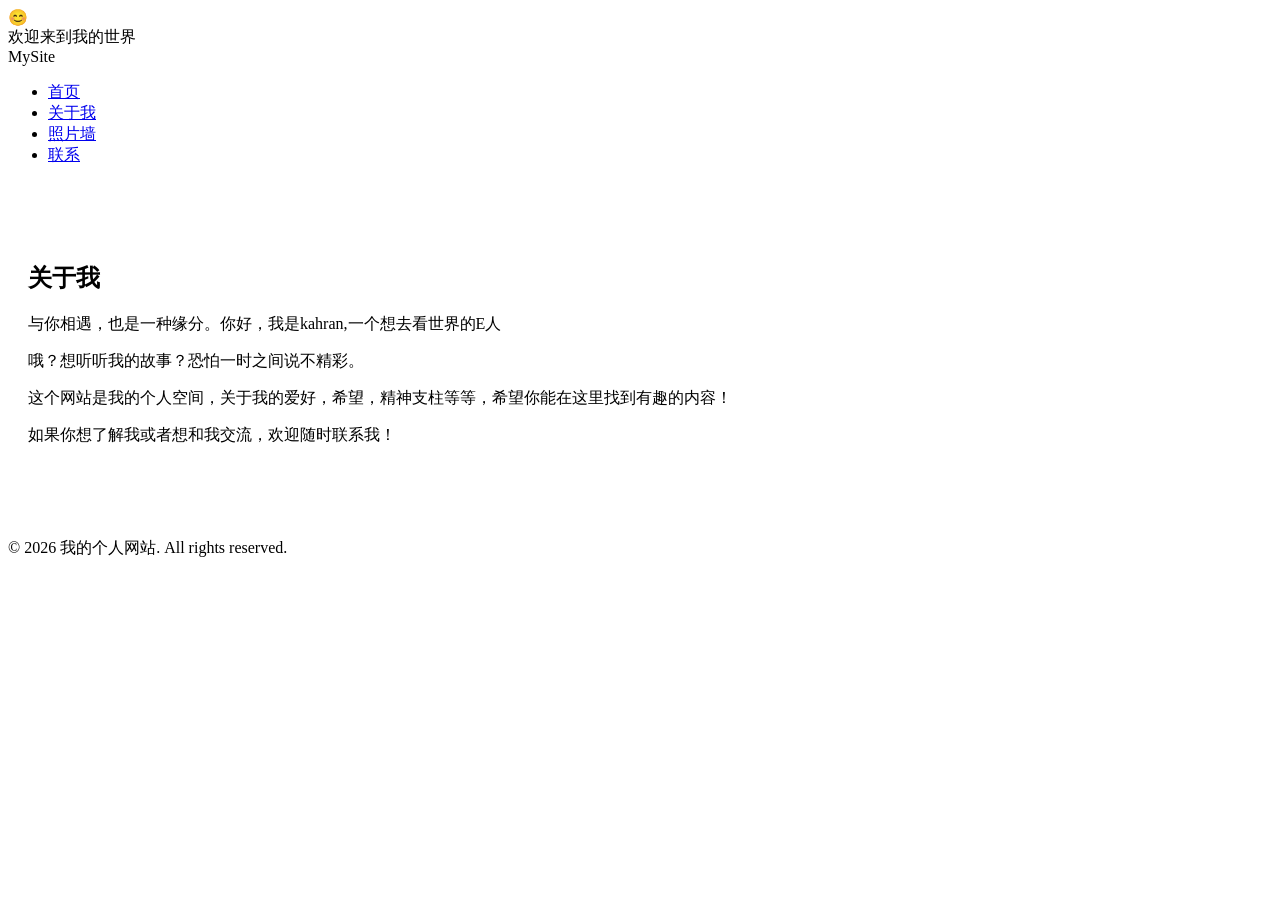
==== about.html @ 70746fa4 "Add files via upload" ====
<!DOCTYPE html>
<html lang="zh-CN">
<head>
  <meta charset="UTF-8">
  <meta name="viewport" content="width=device-width, initial-scale=1.0">
  <title>关于我 - 我的个人网站</title>
  <link rel="stylesheet" href="css/style.css">
</head>
<body>
  <div class="overlay"></div>
  <div id="welcome-popup">
    <div class="emoji">😊</div>
    <div class="message">欢迎来到我的世界</div>
  </div>

  <header>
    <nav>
      <div class="logo">MySite</div>
      <ul class="nav-links">
        <li><a href="index.html">首页</a></li>
        <li><a href="about.html">关于我</a></li>
        <li><a href="gallery.html">照片墙</a></li>
        <li><a href="contact.html">联系</a></li>
      </ul>
    </nav>
  </header>

  <main>
    <div class="page">
      <section class="container" style="padding: 60px 20px;">
        <h2 class="section-title">关于<span>我</span></h2>
        <div class="about-content">
          <p>与你相遇，也是一种缘分。你好，我是kahran,一个想去看世界的E人</p>
          <p>哦？想听听我的故事？恐怕一时之间说不精彩。</p>
          <p>这个网站是我的个人空间，关于我的爱好，希望，精神支柱等等，希望你能在这里找到有趣的内容！</p>
          <p>如果你想了解我或者想和我交流，欢迎随时联系我！</p>
        </div>
      </section>
    </div>
  </main>

  <footer>
    <p>&copy; 2026 我的个人网站. All rights reserved.</p>
  </footer>

  <script src="js/main.js"></script>
</body>
</html>
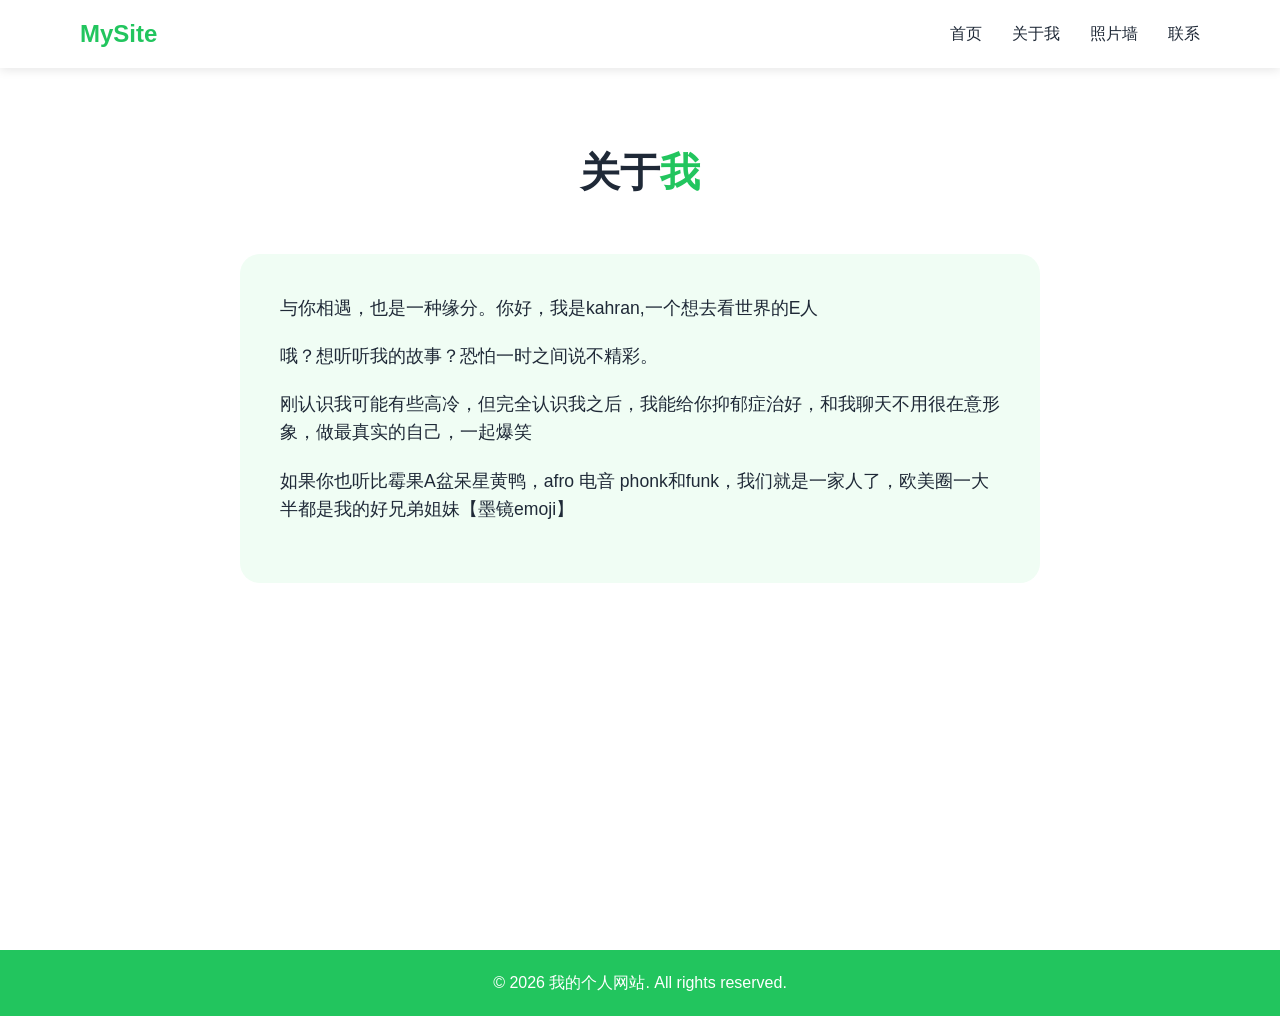
==== commit 3565faf1: "Add files via upload" ====
--- a/about.html
+++ b/about.html
@@ -32,8 +32,8 @@
         <div class="about-content">
           <p>与你相遇，也是一种缘分。你好，我是kahran,一个想去看世界的E人</p>
           <p>哦？想听听我的故事？恐怕一时之间说不精彩。</p>
-          <p>这个网站是我的个人空间，关于我的爱好，希望，精神支柱等等，希望你能在这里找到有趣的内容！</p>
-          <p>如果你想了解我或者想和我交流，欢迎随时联系我！</p>
+          <p>刚认识我可能有些高冷，但完全认识我之后，我能给你抑郁症治好，和我聊天不用很在意形象，做最真实的自己，一起爆笑</p>
+          <p>如果你也听比霉果A盆呆星黄鸭，afro 电音 phonk和funk，我们就是一家人了，欧美圈一大半都是我的好兄弟姐妹【墨镜emoji】</p>
         </div>
       </section>
     </div>
--- a/css/style.css
+++ b/css/style.css
@@ -0,0 +1,410 @@
+:root {
+  --primary-green: #22c55e;
+  --dark-green: #16a34a;
+  --light-green: #f0fdf4;
+  --white: #ffffff;
+  --text-dark: #1f2937;
+  --text-light: #6b7280;
+}
+
+* {
+  margin: 0;
+  padding: 0;
+  box-sizing: border-box;
+}
+
+body {
+  font-family: 'Segoe UI', Tahoma, Geneva, Verdana, sans-serif;
+  background-color: var(--white);
+  color: var(--text-dark);
+  line-height: 1.6;
+}
+
+.container {
+  max-width: 1200px;
+  margin: 0 auto;
+  padding: 0 20px;
+}
+
+header {
+  background-color: var(--white);
+  box-shadow: 0 2px 10px rgba(0, 0, 0, 0.1);
+  position: fixed;
+  width: 100%;
+  top: 0;
+  z-index: 100;
+}
+
+nav {
+  display: flex;
+  justify-content: space-between;
+  align-items: center;
+  padding: 15px 40px;
+  max-width: 1200px;
+  margin: 0 auto;
+}
+
+.logo {
+  font-size: 1.5rem;
+  font-weight: bold;
+  color: var(--primary-green);
+}
+
+.nav-links {
+  display: flex;
+  list-style: none;
+  gap: 30px;
+}
+
+.nav-links a {
+  text-decoration: none;
+  color: var(--text-dark);
+  font-weight: 500;
+  transition: color 0.3s;
+  position: relative;
+}
+
+.nav-links a:hover {
+  color: var(--primary-green);
+}
+
+.nav-links a::after {
+  content: '';
+  position: absolute;
+  width: 0;
+  height: 2px;
+  bottom: -5px;
+  left: 0;
+  background-color: var(--primary-green);
+  transition: width 0.3s;
+}
+
+.nav-links a:hover::after {
+  width: 100%;
+}
+
+main {
+  padding-top: 80px;
+  min-height: 100vh;
+}
+
+.page {
+  animation: fadeSlideIn 0.6s ease-out;
+}
+
+@keyframes fadeSlideIn {
+  from {
+    opacity: 0;
+    transform: translateY(30px);
+  }
+  to {
+    opacity: 1;
+    transform: translateY(0);
+  }
+}
+
+.hero {
+  display: flex;
+  align-items: center;
+  justify-content: center;
+  min-height: calc(100vh - 80px);
+  gap: 60px;
+  padding: 40px;
+}
+
+.hero-image {
+  width: 300px;
+  height: 300px;
+  border-radius: 50%;
+  background-color: var(--light-green);
+  display: flex;
+  align-items: center;
+  justify-content: center;
+  font-size: 8rem;
+  overflow: hidden;
+  border: 5px solid var(--primary-green);
+}
+
+.hero-image img {
+  width: 100%;
+  height: 100%;
+  object-fit: cover;
+}
+
+.hero-content {
+  max-width: 500px;
+}
+
+.hero-content h1 {
+  font-size: 3rem;
+  margin-bottom: 20px;
+  color: var(--text-dark);
+}
+
+.hero-content h1 span {
+  color: var(--primary-green);
+}
+
+.hero-content p {
+  font-size: 1.2rem;
+  color: var(--text-light);
+  margin-bottom: 30px;
+}
+
+.btn {
+  display: inline-block;
+  padding: 12px 30px;
+  background-color: var(--primary-green);
+  color: var(--white);
+  text-decoration: none;
+  border-radius: 30px;
+  font-weight: 500;
+  transition: all 0.3s;
+  border: none;
+  cursor: pointer;
+}
+
+.btn:hover {
+  background-color: var(--dark-green);
+  transform: translateY(-2px);
+  box-shadow: 0 5px 20px rgba(34, 197, 94, 0.3);
+}
+
+.section-title {
+  text-align: center;
+  font-size: 2.5rem;
+  margin-bottom: 50px;
+  color: var(--text-dark);
+}
+
+.section-title span {
+  color: var(--primary-green);
+}
+
+.about-content {
+  max-width: 800px;
+  margin: 0 auto;
+  padding: 40px;
+  background-color: var(--light-green);
+  border-radius: 20px;
+}
+
+.about-content p {
+  font-size: 1.1rem;
+  margin-bottom: 20px;
+}
+
+.gallery-grid {
+  display: grid;
+  grid-template-columns: repeat(auto-fill, minmax(280px, 1fr));
+  gap: 30px;
+  padding: 40px 0;
+}
+
+.gallery-item {
+  background-color: var(--light-green);
+  border-radius: 15px;
+  overflow: hidden;
+  aspect-ratio: 1;
+  display: flex;
+  align-items: center;
+  justify-content: center;
+  font-size: 4rem;
+  transition: transform 0.3s;
+  border: 3px solid transparent;
+}
+
+.gallery-item:hover {
+  transform: scale(1.02);
+  border-color: var(--primary-green);
+}
+
+.gallery-item img {
+  width: 100%;
+  height: 100%;
+  object-fit: cover;
+}
+
+.contact-info {
+  max-width: 600px;
+  margin: 0 auto;
+  padding: 40px;
+  background-color: var(--light-green);
+  border-radius: 20px;
+}
+
+.contact-item {
+  display: flex;
+  align-items: center;
+  gap: 20px;
+  padding: 20px 0;
+  border-bottom: 1px solid rgba(34, 197, 94, 0.2);
+}
+
+.contact-item:last-child {
+  border-bottom: none;
+}
+
+.contact-icon {
+  font-size: 2rem;
+  width: 50px;
+  height: 50px;
+  background-color: var(--primary-green);
+  border-radius: 50%;
+  display: flex;
+  align-items: center;
+  justify-content: center;
+}
+
+.contact-text h3 {
+  color: var(--text-dark);
+  margin-bottom: 5px;
+}
+
+.contact-text p {
+  color: var(--text-light);
+}
+
+footer {
+  background-color: var(--primary-green);
+  color: var(--white);
+  text-align: center;
+  padding: 20px;
+  margin-top: 50px;
+}
+
+#welcome-popup {
+  position: fixed;
+  top: 50%;
+  left: 50%;
+  transform: translate(-50%, -50%);
+  background-color: var(--white);
+  padding: 40px 60px;
+  border-radius: 20px;
+  box-shadow: 0 10px 50px rgba(0, 0, 0, 0.3);
+  z-index: 1000;
+  text-align: center;
+  animation: popIn 0.5s ease-out;
+  display: none;
+}
+
+#welcome-popup.show {
+  display: block;
+}
+
+#welcome-popup .emoji {
+  font-size: 5rem;
+  margin-bottom: 20px;
+}
+
+#welcome-popup .message {
+  font-size: 1.5rem;
+  color: var(--text-dark);
+  font-weight: 500;
+}
+
+@keyframes popIn {
+  from {
+    opacity: 0;
+    transform: translate(-50%, -50%) scale(0.5);
+  }
+  to {
+    opacity: 1;
+    transform: translate(-50%, -50%) scale(1);
+  }
+}
+
+.overlay {
+  position: fixed;
+  top: 0;
+  left: 0;
+  width: 100%;
+  height: 100%;
+  background-color: rgba(0, 0, 0, 0.5);
+  z-index: 999;
+  display: none;
+}
+
+.overlay.show {
+  display: block;
+}
+
+@media (max-width: 768px) {
+  .hero {
+    flex-direction: column;
+    text-align: center;
+  }
+
+  .hero-image {
+    width: 200px;
+    height: 200px;
+  }
+
+  .hero-content h1 {
+    font-size: 2rem;
+  }
+
+  .nav-links {
+    gap: 15px;
+  }
+
+  nav {
+    padding: 15px 20px;
+  }
+}
+/* 1. 容器基本样式 */
+.gallery-item {
+  position: relative; /* 必须加，作为文字定位的基准 */
+  overflow: hidden;
+  border-radius: 12px;
+  cursor: pointer;
+}
+
+/* 2. 图片缩放动画 */
+.gallery-item img {
+  width: 100%;
+  display: block;
+  transition: transform 0.5s ease; /* 图片平滑缩放 */
+}
+
+.gallery-item:hover img {
+  transform: scale(1.1); /* 鼠标移入放大1.1倍 */
+}
+
+/* 3. 悬浮文字层（初始隐藏） */
+.photo-overlay {
+  position: absolute;
+  top: 0;
+  left: 0;
+  width: 100%;
+  height: 100%;
+  background: rgba(46, 125, 50, 0.9); /* 主题绿色的半透明遮罩 */
+  color: white;
+  display: flex;
+  flex-direction: column;
+  justify-content: center;
+  align-items: center;
+  padding: 20px;
+  text-align: center;
+  
+  /* 核心动画：淡入并向上滑动 */
+  opacity: 0;
+  transform: translateY(20px);
+  transition: all 0.4s ease;
+}
+
+/* 4. 鼠标移入时显示文字 */
+.gallery-item:hover .photo-overlay {
+  opacity: 1;
+  transform: translateY(0);
+}
+
+.photo-overlay h3 {
+  margin-bottom: 10px;
+  font-size: 1.5rem;
+}
+
+.photo-overlay p {
+  font-size: 0.95rem;
+  line-height: 1.6;
+}
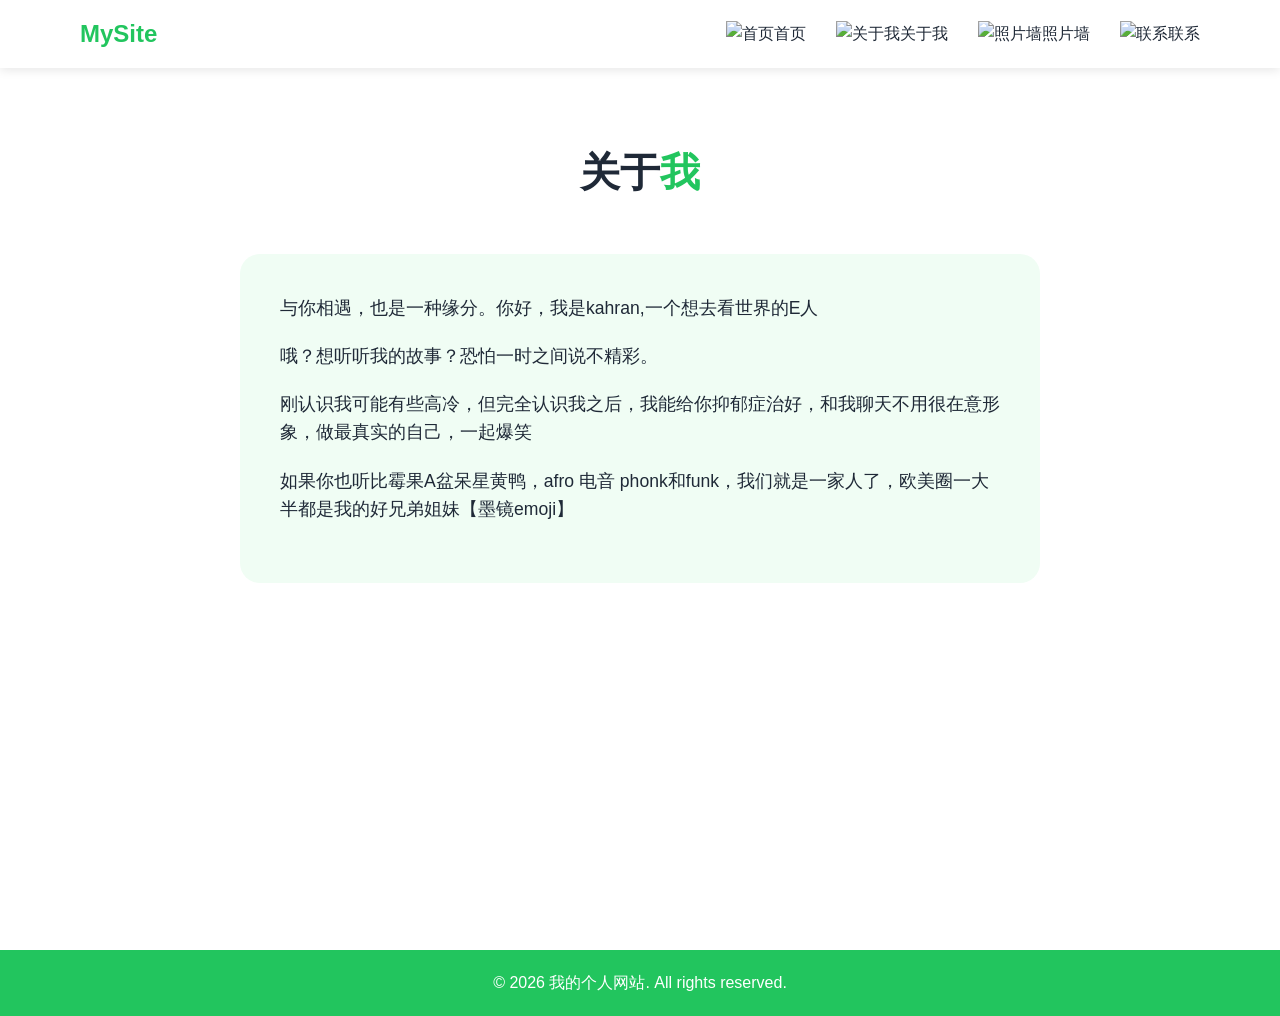
==== commit c6461a9b: "Add files via upload" ====
--- a/about.html
+++ b/about.html
@@ -17,10 +17,10 @@
     <nav>
       <div class="logo">MySite</div>
       <ul class="nav-links">
-        <li><a href="index.html">首页</a></li>
-        <li><a href="about.html">关于我</a></li>
-        <li><a href="gallery.html">照片墙</a></li>
-        <li><a href="contact.html">联系</a></li>
+        <li><a href="index.html"><img src="图标/nav-home.png" alt="首页" class="nav-icon">首页</a></li>
+        <li><a href="about.html"><img src="图标/nav-individual.png" alt="关于我" class="nav-icon">关于我</a></li>
+        <li><a href="gallery.html"><img src="图标/nav-gallery.png" alt="照片墙" class="nav-icon">照片墙</a></li>
+        <li><a href="contact.html"><img src="图标/nav-contact .png" alt="联系" class="nav-icon">联系</a></li>
       </ul>
     </nav>
   </header>
